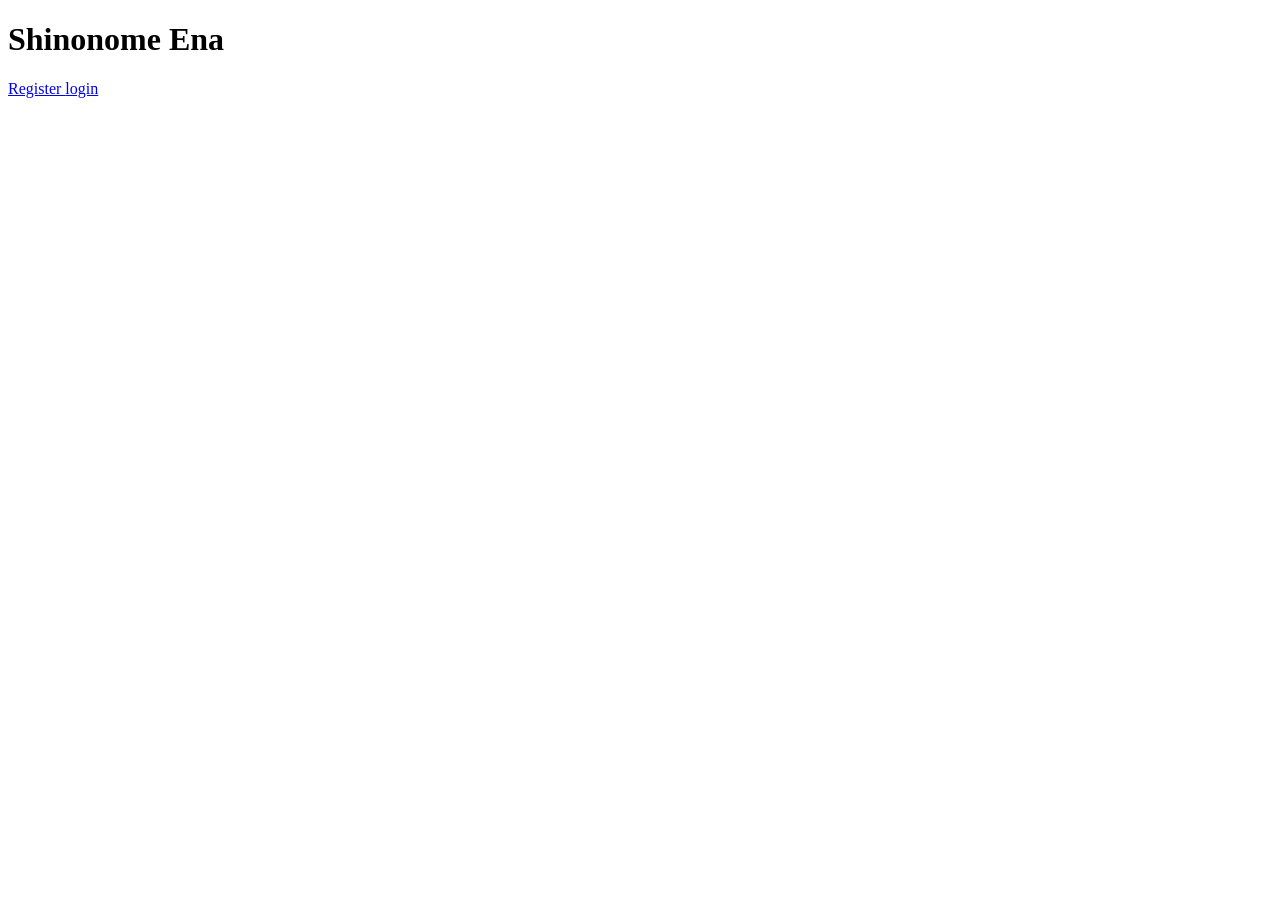
==== index.html @ 51ed04a0 "Uhhh login register logic almost done" ====
<!doctype html>
<html lang="en">
  <head>
    <meta charset="UTF-8" />
    <meta name="viewport" content="width=device-width, initial-scale=1.0" />
    <title>Document</title>
  </head>
  <body>
    <h1>Shinonome Ena</h1>
    <a href="./user/register.html"> Register </a>
    <a href="./user/login.html"> login </a>

    <script src="./script.js" type="module"></script>
  </body>
</html>
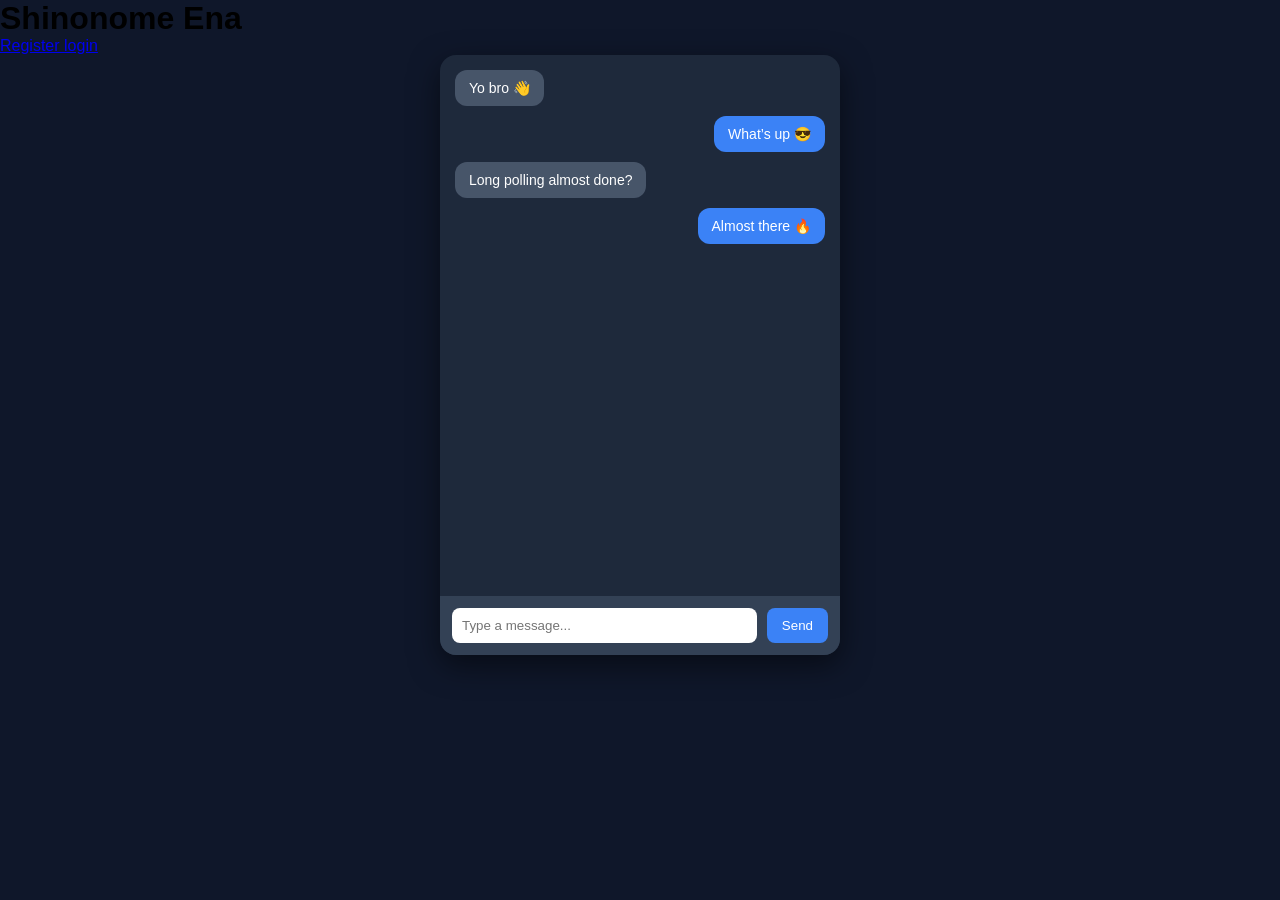
==== commit 52886acf: "Uhhh finished long polling implementation, tomorrow cook logic" ====
--- a/index.html
+++ b/index.html
@@ -3,12 +3,28 @@
   <head>
     <meta charset="UTF-8" />
     <meta name="viewport" content="width=device-width, initial-scale=1.0" />
-    <title>Document</title>
+    <title>Chat app yessir</title>
+    <link rel="stylesheet" href="./style.css" />
   </head>
   <body>
-    <h1>Shinonome Ena</h1>
-    <a href="./user/register.html"> Register </a>
-    <a href="./user/login.html"> login </a>
+    <div>
+      <h1>Shinonome Ena</h1>
+      <a href="./user/register.html"> Register </a>
+      <a href="./user/login.html"> login </a>
+    </div>
+    <div class="chat-container">
+      <div class="chat-messages">
+        <div class="message received">Yo bro 👋</div>
+        <div class="message sent">What’s up 😎</div>
+        <div class="message received">Long polling almost done?</div>
+        <div class="message sent">Almost there 🔥</div>
+      </div>
+
+      <div class="chat-input">
+        <input type="text" placeholder="Type a message..." />
+        <button class="send-btn">Send</button>
+      </div>
+    </div>
 
     <script src="./script.js" type="module"></script>
   </body>
--- a/style.css
+++ b/style.css
@@ -0,0 +1,85 @@
+* {
+  box-sizing: border-box;
+  margin: 0;
+  padding: 0;
+  font-family: Arial, Helvetica, sans-serif;
+}
+
+body {
+  background: #0f172a;
+  /* display: flex; */
+  /* justify-content: center; */
+  /* align-items: center; */
+  height: 100vh;
+}
+
+/* ------------------ chat message ------------------- */
+.chat-container {
+  margin: 0 auto;
+  width: 400px;
+  height: 600px;
+  background: #1e293b;
+  border-radius: 16px;
+  display: flex;
+  flex-direction: column;
+  overflow: hidden;
+  box-shadow: 0 10px 30px rgba(0, 0, 0, 0.5);
+}
+
+.chat-messages {
+  flex: 1;
+  padding: 15px;
+  overflow-y: auto;
+  display: flex;
+  flex-direction: column;
+  gap: 10px;
+}
+
+.message {
+  max-width: 70%;
+  padding: 10px 14px;
+  border-radius: 12px;
+  font-size: 14px;
+}
+
+.sent {
+  background: #3b82f6;
+  color: white;
+  align-self: flex-end;
+}
+
+.received {
+  background: #475569;
+  color: white;
+  align-self: flex-start;
+}
+
+/* ⬇️ Input Section */
+.chat-input {
+  padding: 12px;
+  background: #334155;
+  display: flex;
+  gap: 10px;
+}
+
+.chat-input input {
+  flex: 1;
+  padding: 10px;
+  border-radius: 8px;
+  border: none;
+  outline: none;
+}
+
+.chat-input button {
+  padding: 10px 15px;
+  border: none;
+  border-radius: 8px;
+  background: #3b82f6;
+  color: white;
+  cursor: pointer;
+  transition: 0.2s;
+}
+
+.chat-input button:hover {
+  background: #2563eb;
+}
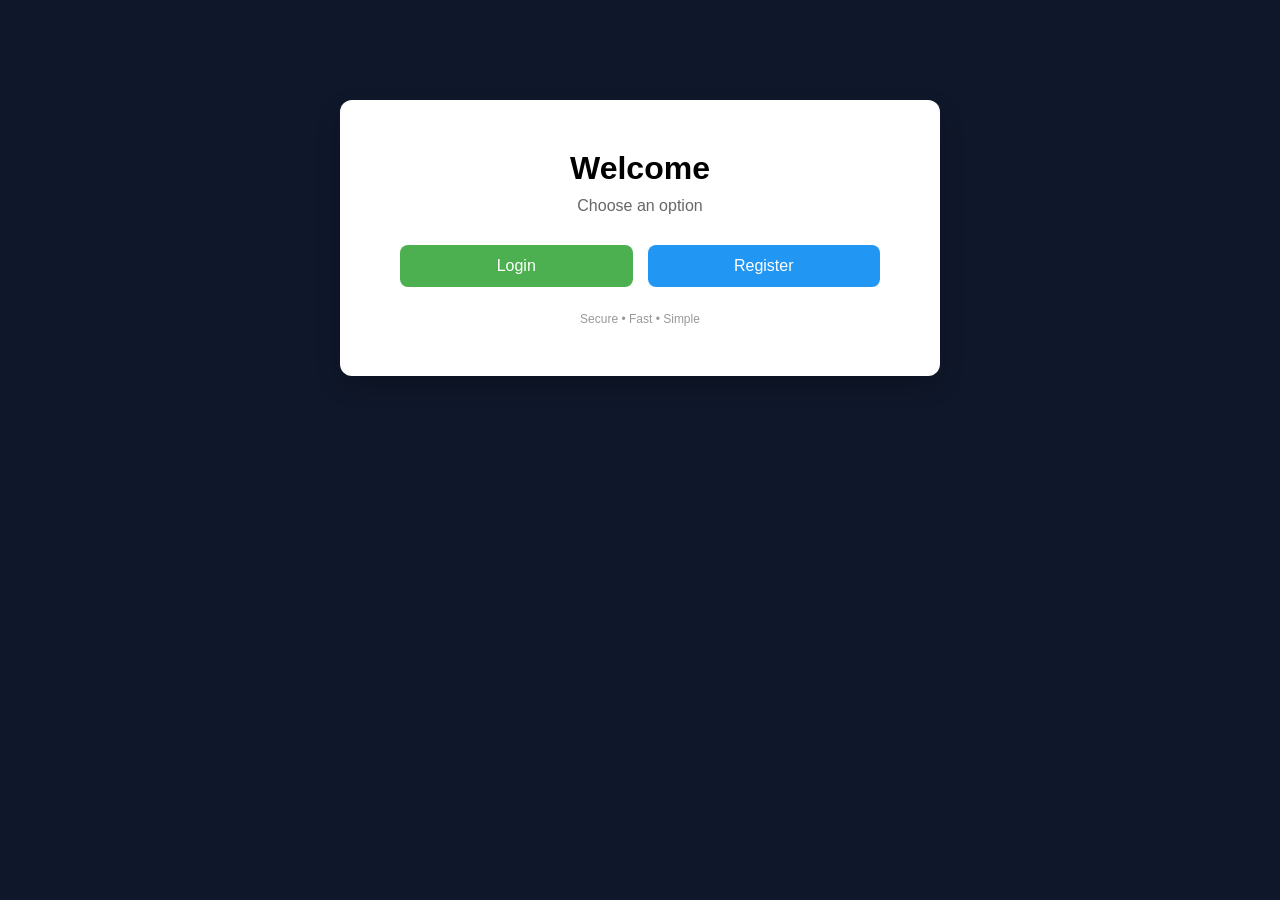
==== commit cb3f815f: "them tinh nang them phong chat" ====
--- a/index.html
+++ b/index.html
@@ -7,23 +7,20 @@
     <link rel="stylesheet" href="./style.css" />
   </head>
   <body>
-    <div>
-      <h1>Shinonome Ena</h1>
-      <a href="./user/register.html"> Register </a>
-      <a href="./user/login.html"> login </a>
-    </div>
-    <div class="chat-container">
-      <div class="chat-messages">
-        <div class="message received">Yo bro 👋</div>
-        <div class="message sent">What’s up 😎</div>
-        <div class="message received">Long polling almost done?</div>
-        <div class="message sent">Almost there 🔥</div>
+    <div class="container">
+      <h1>Welcome</h1>
+      <p class="subtitle">Choose an option</p>
+
+      <div class="buttons">
+        <button class="login" onclick="location.href='./user/login.html'">
+          Login
+        </button>
+        <button class="register" onclick="location.href='./user/register.html'">
+          Register
+        </button>
       </div>
 
-      <div class="chat-input">
-        <input type="text" placeholder="Type a message..." />
-        <button class="send-btn">Send</button>
-      </div>
+      <p class="footer">Secure • Fast • Simple</p>
     </div>
 
     <script src="./script.js" type="module"></script>
--- a/style.css
+++ b/style.css
@@ -7,15 +7,102 @@
 
 body {
   background: #0f172a;
+  position: relative;
   /* display: flex; */
   /* justify-content: center; */
   /* align-items: center; */
-  height: 100vh;
+}
+
+.container {
+  margin: 100px auto;
+  background: white;
+  padding: 50px 60px;
+  border-radius: 12px;
+  text-align: center;
+  box-shadow: 0 10px 25px rgba(0, 0, 0, 0.2);
+  width: 600px;
+}
+
+h1 {
+  margin-bottom: 10px;
+}
+
+.subtitle {
+  color: #666;
+  margin-bottom: 30px;
+}
+
+.buttons {
+  display: flex;
+  gap: 15px;
+  justify-content: center;
+}
+
+button {
+  flex: 1;
+  padding: 12px;
+  border: none;
+  border-radius: 8px;
+  font-size: 16px;
+  cursor: pointer;
+  transition: 0.2s;
+}
+
+.login {
+  background: #4caf50;
+  color: white;
+}
+
+.login:hover {
+  background: #45a049;
+}
+
+.register {
+  background: #2196f3;
+  color: white;
+}
+
+.register:hover {
+  background: #1976d2;
+}
+
+.footer {
+  margin-top: 25px;
+  font-size: 12px;
+  color: #999;
 }
 
 /* ------------------ chat message ------------------- */
+.users {
+  position: absolute;
+  top: 50px;
+  left: 100px;
+  width: 220px;
+  padding: 15px;
+  overflow-y: auto;
+  background: #1e293b;
+  border-radius: 16px;
+  box-shadow: 0 10px 30px rgba(0, 0, 0, 0.5);
+}
+
+.users h3 {
+  margin-bottom: 10px;
+}
+
+.user {
+  padding: 10px;
+  margin-bottom: 8px;
+  border-radius: 6px;
+  cursor: pointer;
+  background: #f2f2f2;
+}
+
+.user:hover {
+  background: #e6e6e6;
+}
+
 .chat-container {
-  margin: 0 auto;
+  margin: 50px auto;
   width: 400px;
   height: 600px;
   background: #1e293b;
@@ -71,6 +158,7 @@
 }
 
 .chat-input button {
+  flex: 0;
   padding: 10px 15px;
   border: none;
   border-radius: 8px;
